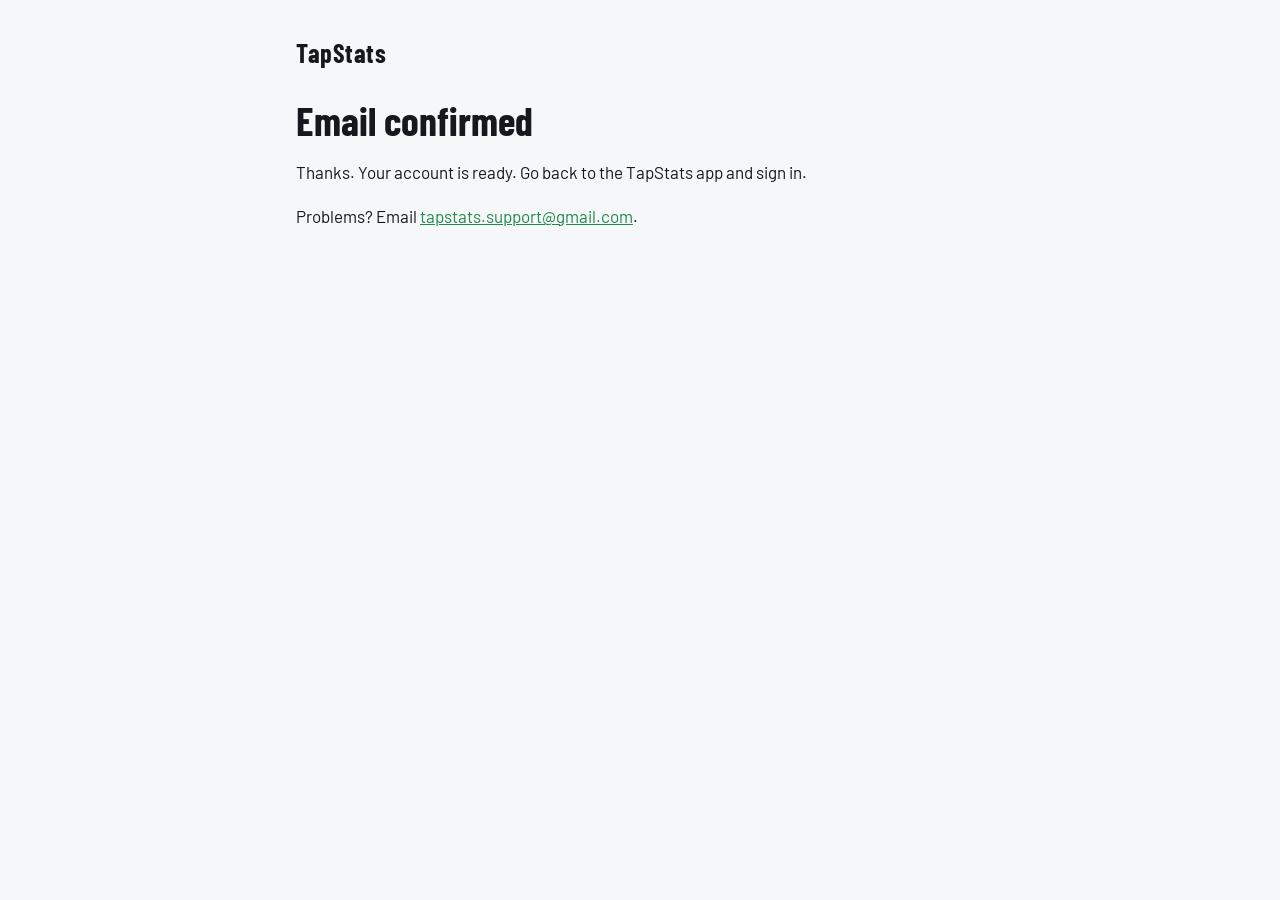
==== confirmed/index.html @ 31d1a109 "Publish TapStats legal site" ====
<!doctype html>
<html lang="en-GB">
<head>
<meta charset="utf-8">
<meta name="viewport" content="width=device-width, initial-scale=1">
<title>Email confirmed · TapStats</title>
<link rel="preconnect" href="https://fonts.googleapis.com">
<link href="https://fonts.googleapis.com/css2?family=Barlow:wght@400;600&family=Barlow+Condensed:wght@700&display=swap" rel="stylesheet">
<link rel="stylesheet" href="../style.css">
</head>
<body>
<main>
<header class="site"><a class="brand" href="../">TapStats</a></header>
<h1>Email confirmed</h1>
<p>Thanks. Your account is ready. Go back to the TapStats app and sign in.</p>
<p>Problems? Email <a href="mailto:tapstats.support@gmail.com">tapstats.support@gmail.com</a>.</p>
</main>
</body>
</html>
---- style.css ----
:root {
  --bg: #f6f7f8;
  --card: #ffffff;
  --text: #15181c;
  --muted: #5b6470;
  --line: #e2e5e9;
  --accent: #1f8a4c;
}
@media (prefers-color-scheme: dark) {
  :root {
    --bg: #111418;
    --card: #191d22;
    --text: #eef1f4;
    --muted: #9aa4af;
    --line: #2a3038;
    --accent: #4cc27f;
  }
}
* { box-sizing: border-box; }
body {
  margin: 0;
  background: var(--bg);
  color: var(--text);
  font-family: "Barlow", system-ui, -apple-system, "Segoe UI", Roboto, sans-serif;
  font-size: 17px;
  line-height: 1.6;
}
main { max-width: 720px; margin: 0 auto; padding: 32px 16px 64px; }
header.site { display: flex; align-items: baseline; justify-content: space-between; gap: 12px; flex-wrap: wrap; margin-bottom: 24px; }
header.site a.brand { font-family: "Barlow Condensed", "Barlow", sans-serif; font-weight: 700; font-size: 26px; letter-spacing: 0.02em; color: var(--text); text-decoration: none; }
nav a { color: var(--muted); text-decoration: none; margin-left: 14px; font-size: 15px; }
nav a:first-child { margin-left: 0; }
nav a:hover, nav a[aria-current="page"] { color: var(--accent); }
h1 { font-family: "Barlow Condensed", "Barlow", sans-serif; font-size: 40px; line-height: 1.1; margin: 0 0 6px; }
h2 { font-family: "Barlow Condensed", "Barlow", sans-serif; font-size: 26px; margin: 36px 0 8px; }
h3 { font-size: 18px; margin: 20px 0 4px; }
p.meta { color: var(--muted); margin: 0 0 24px; font-size: 15px; }
a { color: var(--accent); }
.summary { background: var(--card); border: 1px solid var(--line); border-radius: 12px; padding: 16px 20px; margin: 16px 0 8px; }
.summary ul { margin: 6px 0 0; padding-left: 20px; }
table { width: 100%; border-collapse: collapse; margin: 12px 0; font-size: 15px; }
th, td { text-align: left; vertical-align: top; padding: 10px 8px; border-bottom: 1px solid var(--line); }
th { color: var(--muted); font-weight: 600; }
.table-wrap { overflow-x: auto; }
footer { margin-top: 48px; padding-top: 16px; border-top: 1px solid var(--line); color: var(--muted); font-size: 14px; }
.button { display: inline-block; background: var(--accent); color: #fff; padding: 12px 20px; border-radius: 10px; text-decoration: none; font-weight: 600; }
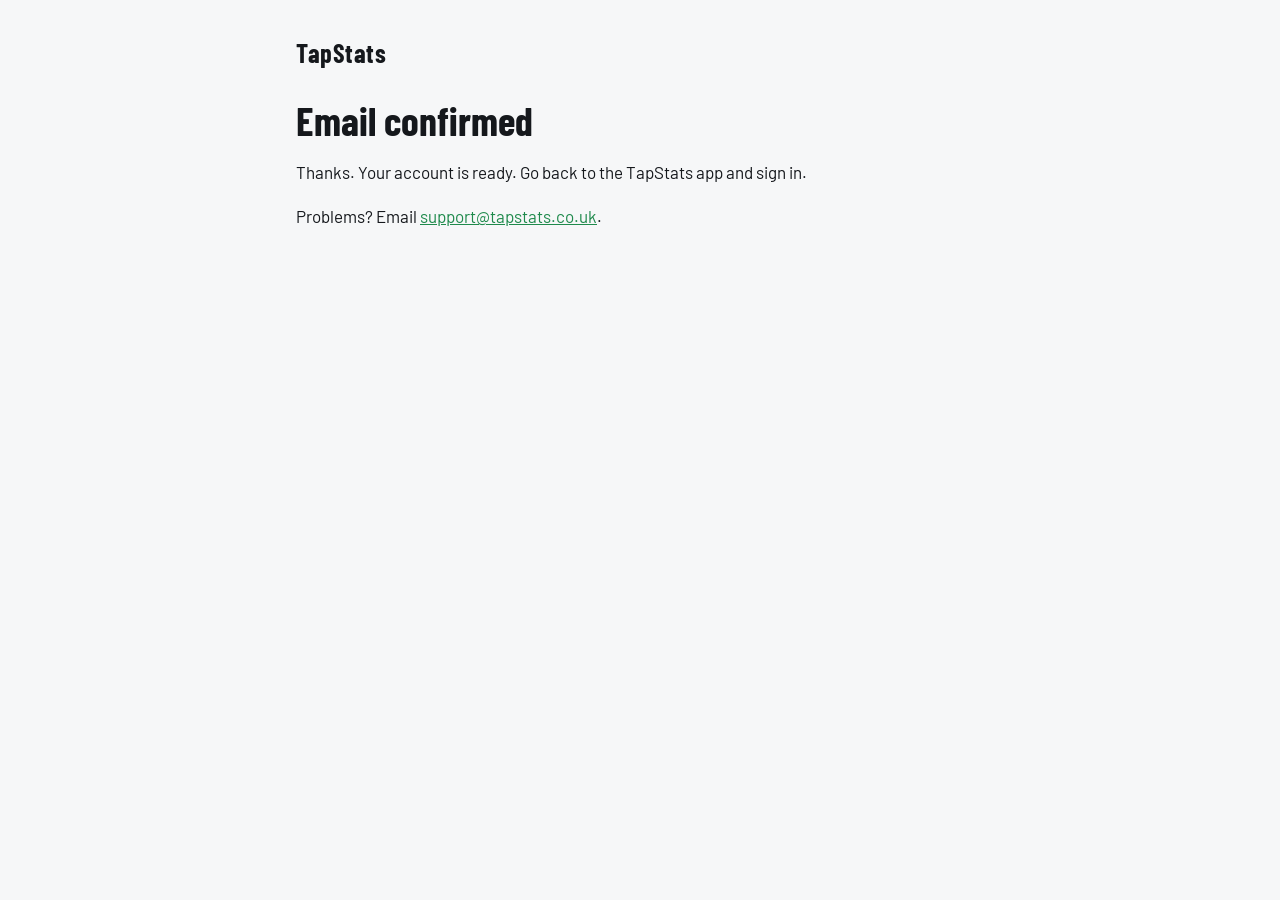
==== commit 76487495: "Use support@tapstats.co.uk as the support email" ====
--- a/confirmed/index.html
+++ b/confirmed/index.html
@@ -13,7 +13,7 @@
 <header class="site"><a class="brand" href="../">TapStats</a></header>
 <h1>Email confirmed</h1>
 <p>Thanks. Your account is ready. Go back to the TapStats app and sign in.</p>
-<p>Problems? Email <a href="mailto:tapstats.support@gmail.com">tapstats.support@gmail.com</a>.</p>
+<p>Problems? Email <a href="mailto:support@tapstats.co.uk">support@tapstats.co.uk</a>.</p>
 </main>
 </body>
 </html>
